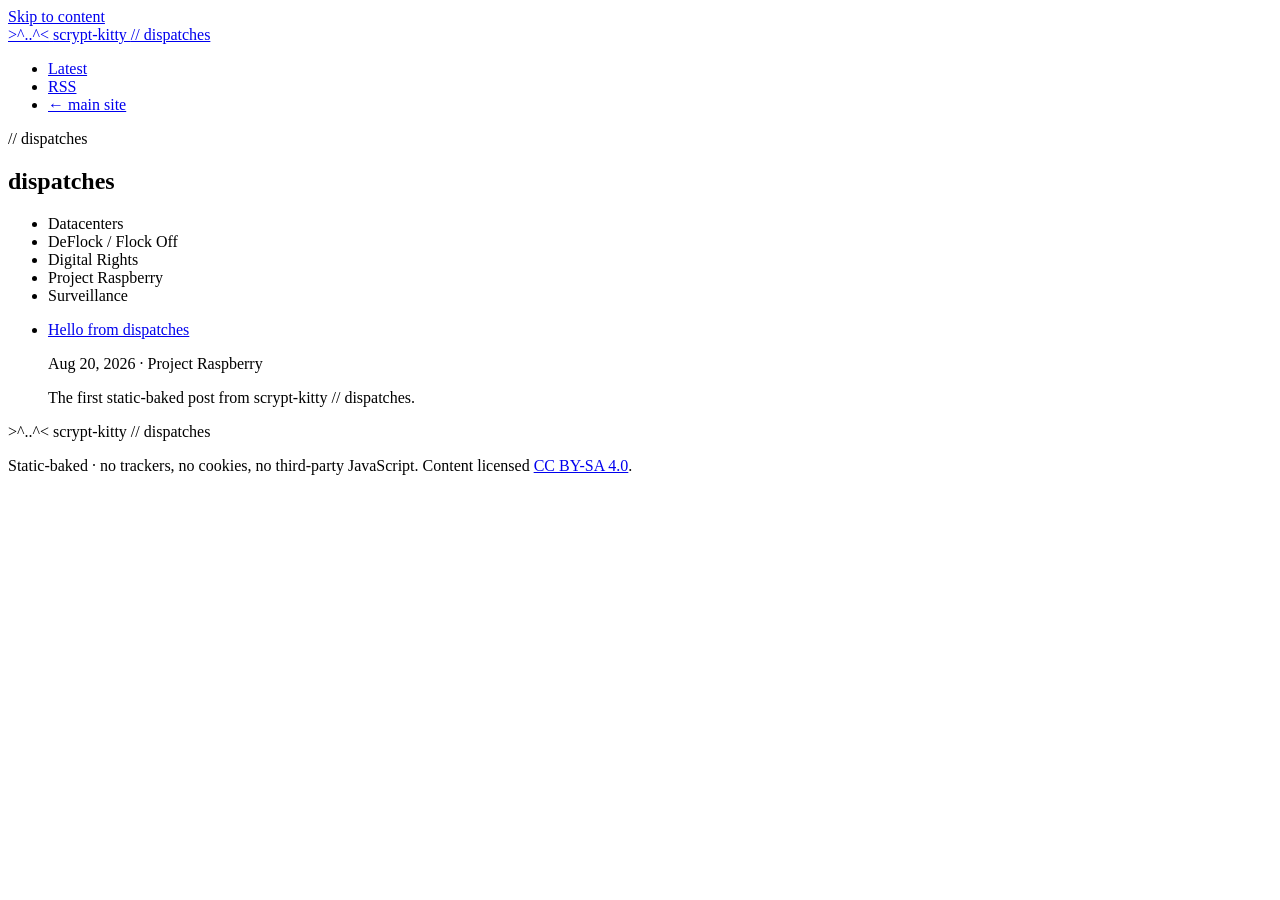
==== index.html @ f60e87bd "publish 2026-08-21T00:22:42Z" ====
<!DOCTYPE html>
<html lang="en">
<head>
  <meta charset="utf-8" />
  <meta name="viewport" content="width=device-width, initial-scale=1" />
  <title>dispatches — scrypt-kitty // dispatches</title>
  <meta name="description" content="" />
  <meta name="referrer" content="no-referrer" />
  <meta name="color-scheme" content="dark light" />
  <meta name="theme-color" content="#0a0e12" />
  <link rel="icon" href="/dispatches/static/favicon.5802872a1975.svg" type="image/svg+xml" />
  <link rel="alternate" type="application/atom+xml" title="dispatches" href="/dispatches/feed.xml" />
  <link rel="stylesheet" href="/dispatches/static/css/scrypt-kitty.a4c31ff35c9d.css" />
</head>
<body>
  <a class="skip-link" href="#main">Skip to content</a>
  <header class="site-header">
    <nav class="nav" aria-label="Primary">
      <a class="brand" href="/dispatches/">
        <span class="brand-mark" aria-hidden="true">&gt;^..^&lt;</span>
        <span class="brand-name">scrypt-kitty <span class="dim">// dispatches</span></span>
      </a>
      <ul class="nav-links">
        <li><a href="/dispatches/">Latest</a></li>
        <li><a href="/dispatches/feed.xml">RSS</a></li>
        <li><a href="https://scrypt-kitty.example" rel="noopener">← main site</a></li>
      </ul>
    </nav>
  </header>

  <main id="main">
    
<section class="hero-lite">
  <div class="wrap">
    <p class="eyebrow">// dispatches</p>
    <h1>dispatches</h1>
    
  </div>
</section>

<section class="section">
  <div class="wrap">
    
    <ul class="chip-row" aria-label="Categories">
      <li class="chip">Datacenters</li><li class="chip">DeFlock / Flock Off</li><li class="chip">Digital Rights</li><li class="chip">Project Raspberry</li><li class="chip">Surveillance</li>
    </ul>
    

    <ul class="post-list">
      
      <li class="post-item">
        <a class="post-title" href="/dispatches/hello-from-dispatches/">Hello from dispatches</a>
        <p class="post-meta">
          <time datetime="2026-08-20">Aug 20, 2026</time>
          · <span class="cat">Project Raspberry</span>
        </p>
        <p class="post-intro">The first static-baked post from scrypt-kitty // dispatches.</p>
      </li>
      
    </ul>
  </div>
</section>

  </main>

  <footer class="site-footer">
    <div class="wrap">
      <p><span class="brand-mark" aria-hidden="true">&gt;^..^&lt;</span> scrypt-kitty // dispatches</p>
      <p class="footer-pledge">Static-baked · no trackers, no cookies, no third-party JavaScript.
      Content licensed <a href="https://creativecommons.org/licenses/by-sa/4.0/" rel="noopener">CC BY-SA 4.0</a>.</p>
    </div>
  </footer>
</body>
</html>
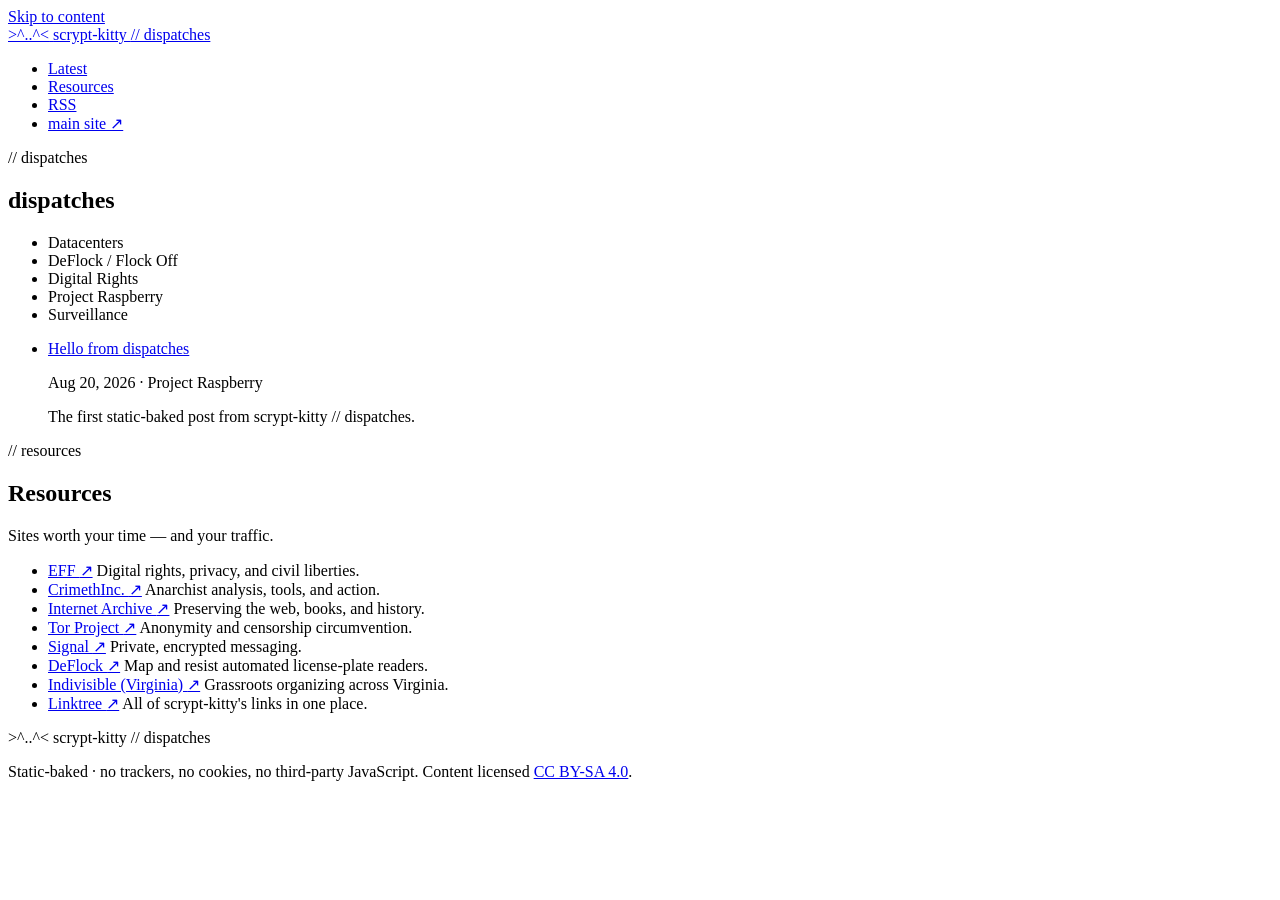
==== commit a2b07323: "publish 2026-08-21T00:45:45Z" ====
--- a/index.html
+++ b/index.html
@@ -11,7 +11,7 @@
   <meta name="theme-color" content="#0a0e12" />
   <link rel="icon" href="/dispatches/static/favicon.5802872a1975.svg" type="image/svg+xml" />
   <link rel="alternate" type="application/atom+xml" title="dispatches" href="/dispatches/feed.xml" />
-  <link rel="stylesheet" href="/dispatches/static/css/scrypt-kitty.a4c31ff35c9d.css" />
+  <link rel="stylesheet" href="/dispatches/static/css/scrypt-kitty.26882d199183.css" />
 </head>
 <body>
   <a class="skip-link" href="#main">Skip to content</a>
@@ -23,8 +23,9 @@
       </a>
       <ul class="nav-links">
         <li><a href="/dispatches/">Latest</a></li>
+        <li><a href="/dispatches/#resources">Resources</a></li>
         <li><a href="/dispatches/feed.xml">RSS</a></li>
-        <li><a href="https://scrypt-kitty.example" rel="noopener">← main site</a></li>
+        <li><a href="https://scrypt-kitty.github.io/scrypt-kitty-site/" rel="noopener">main site ↗</a></li>
       </ul>
     </nav>
   </header>
@@ -62,6 +63,57 @@
   </div>
 </section>
 
+<section class="section section-alt" id="resources">
+  <div class="wrap">
+    <p class="eyebrow">// resources</p>
+    <h2 class="resources-title">Resources</h2>
+    <p class="muted">Sites worth your time — and your traffic.</p>
+    <ul class="resource-list">
+      
+      <li class="resource">
+        <a class="resource-name" href="https://www.eff.org" rel="noopener noreferrer">EFF <span aria-hidden="true">↗</span></a>
+        <span class="resource-blurb">Digital rights, privacy, and civil liberties.</span>
+      </li>
+      
+      <li class="resource">
+        <a class="resource-name" href="https://crimethinc.com" rel="noopener noreferrer">CrimethInc. <span aria-hidden="true">↗</span></a>
+        <span class="resource-blurb">Anarchist analysis, tools, and action.</span>
+      </li>
+      
+      <li class="resource">
+        <a class="resource-name" href="https://archive.org" rel="noopener noreferrer">Internet Archive <span aria-hidden="true">↗</span></a>
+        <span class="resource-blurb">Preserving the web, books, and history.</span>
+      </li>
+      
+      <li class="resource">
+        <a class="resource-name" href="https://www.torproject.org" rel="noopener noreferrer">Tor Project <span aria-hidden="true">↗</span></a>
+        <span class="resource-blurb">Anonymity and censorship circumvention.</span>
+      </li>
+      
+      <li class="resource">
+        <a class="resource-name" href="https://signal.org" rel="noopener noreferrer">Signal <span aria-hidden="true">↗</span></a>
+        <span class="resource-blurb">Private, encrypted messaging.</span>
+      </li>
+      
+      <li class="resource">
+        <a class="resource-name" href="https://deflock.me" rel="noopener noreferrer">DeFlock <span aria-hidden="true">↗</span></a>
+        <span class="resource-blurb">Map and resist automated license-plate readers.</span>
+      </li>
+      
+      <li class="resource">
+        <a class="resource-name" href="https://indivisible.org" rel="noopener noreferrer">Indivisible (Virginia) <span aria-hidden="true">↗</span></a>
+        <span class="resource-blurb">Grassroots organizing across Virginia.</span>
+      </li>
+      
+      <li class="resource">
+        <a class="resource-name" href="https://linktr.ee/rcperez" rel="noopener noreferrer">Linktree <span aria-hidden="true">↗</span></a>
+        <span class="resource-blurb">All of scrypt-kitty&#x27;s links in one place.</span>
+      </li>
+      
+    </ul>
+  </div>
+</section>
+
   </main>
 
   <footer class="site-footer">
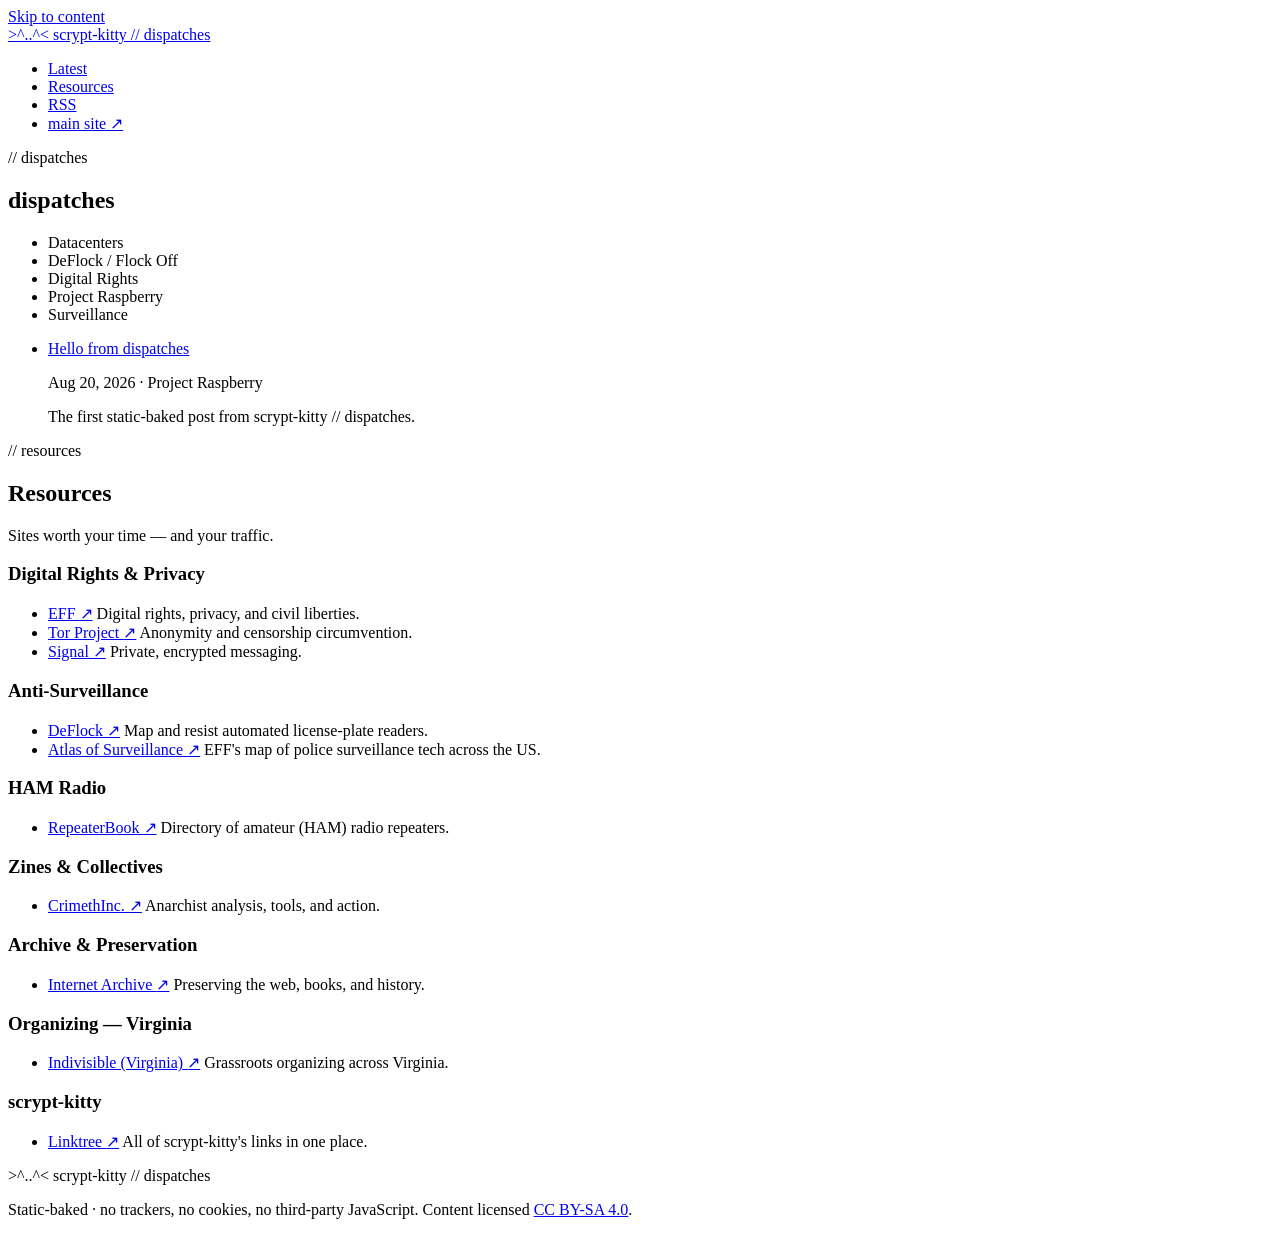
==== commit 5a8099cd: "publish 2026-08-21T09:49:23Z" ====
--- a/index.html
+++ b/index.html
@@ -11,7 +11,7 @@
   <meta name="theme-color" content="#0a0e12" />
   <link rel="icon" href="/dispatches/static/favicon.5802872a1975.svg" type="image/svg+xml" />
   <link rel="alternate" type="application/atom+xml" title="dispatches" href="/dispatches/feed.xml" />
-  <link rel="stylesheet" href="/dispatches/static/css/scrypt-kitty.26882d199183.css" />
+  <link rel="stylesheet" href="/dispatches/static/css/scrypt-kitty.2478fc40251c.css" />
 </head>
 <body>
   <a class="skip-link" href="#main">Skip to content</a>
@@ -25,7 +25,7 @@
         <li><a href="/dispatches/">Latest</a></li>
         <li><a href="/dispatches/#resources">Resources</a></li>
         <li><a href="/dispatches/feed.xml">RSS</a></li>
-        <li><a href="https://scrypt-kitty.github.io/scrypt-kitty-site/" rel="noopener">main site ↗</a></li>
+        <li><a href="https://scrypt-kitty.github.io/" rel="noopener">main site ↗</a></li>
       </ul>
     </nav>
   </header>
@@ -68,49 +68,107 @@
     <p class="eyebrow">// resources</p>
     <h2 class="resources-title">Resources</h2>
     <p class="muted">Sites worth your time — and your traffic.</p>
-    <ul class="resource-list">
-      
-      <li class="resource">
-        <a class="resource-name" href="https://www.eff.org" rel="noopener noreferrer">EFF <span aria-hidden="true">↗</span></a>
-        <span class="resource-blurb">Digital rights, privacy, and civil liberties.</span>
-      </li>
-      
-      <li class="resource">
-        <a class="resource-name" href="https://crimethinc.com" rel="noopener noreferrer">CrimethInc. <span aria-hidden="true">↗</span></a>
-        <span class="resource-blurb">Anarchist analysis, tools, and action.</span>
-      </li>
-      
-      <li class="resource">
-        <a class="resource-name" href="https://archive.org" rel="noopener noreferrer">Internet Archive <span aria-hidden="true">↗</span></a>
-        <span class="resource-blurb">Preserving the web, books, and history.</span>
-      </li>
-      
-      <li class="resource">
-        <a class="resource-name" href="https://www.torproject.org" rel="noopener noreferrer">Tor Project <span aria-hidden="true">↗</span></a>
-        <span class="resource-blurb">Anonymity and censorship circumvention.</span>
-      </li>
-      
-      <li class="resource">
-        <a class="resource-name" href="https://signal.org" rel="noopener noreferrer">Signal <span aria-hidden="true">↗</span></a>
-        <span class="resource-blurb">Private, encrypted messaging.</span>
-      </li>
-      
-      <li class="resource">
-        <a class="resource-name" href="https://deflock.me" rel="noopener noreferrer">DeFlock <span aria-hidden="true">↗</span></a>
-        <span class="resource-blurb">Map and resist automated license-plate readers.</span>
-      </li>
-      
-      <li class="resource">
-        <a class="resource-name" href="https://indivisible.org" rel="noopener noreferrer">Indivisible (Virginia) <span aria-hidden="true">↗</span></a>
-        <span class="resource-blurb">Grassroots organizing across Virginia.</span>
-      </li>
-      
-      <li class="resource">
-        <a class="resource-name" href="https://linktr.ee/rcperez" rel="noopener noreferrer">Linktree <span aria-hidden="true">↗</span></a>
-        <span class="resource-blurb">All of scrypt-kitty&#x27;s links in one place.</span>
-      </li>
-      
-    </ul>
+    
+    
+    <div class="resource-group">
+      <h3 class="resource-cat">Digital Rights &amp; Privacy</h3>
+      <ul class="resource-list">
+        
+        <li class="resource">
+          <a class="resource-name" href="https://www.eff.org" rel="noopener noreferrer">EFF <span aria-hidden="true">↗</span></a>
+          <span class="resource-blurb">Digital rights, privacy, and civil liberties.</span>
+        </li>
+        
+        <li class="resource">
+          <a class="resource-name" href="https://www.torproject.org" rel="noopener noreferrer">Tor Project <span aria-hidden="true">↗</span></a>
+          <span class="resource-blurb">Anonymity and censorship circumvention.</span>
+        </li>
+        
+        <li class="resource">
+          <a class="resource-name" href="https://signal.org" rel="noopener noreferrer">Signal <span aria-hidden="true">↗</span></a>
+          <span class="resource-blurb">Private, encrypted messaging.</span>
+        </li>
+        
+      </ul>
+    </div>
+    
+    <div class="resource-group">
+      <h3 class="resource-cat">Anti-Surveillance</h3>
+      <ul class="resource-list">
+        
+        <li class="resource">
+          <a class="resource-name" href="https://deflock.me" rel="noopener noreferrer">DeFlock <span aria-hidden="true">↗</span></a>
+          <span class="resource-blurb">Map and resist automated license-plate readers.</span>
+        </li>
+        
+        <li class="resource">
+          <a class="resource-name" href="https://atlasofsurveillance.org" rel="noopener noreferrer">Atlas of Surveillance <span aria-hidden="true">↗</span></a>
+          <span class="resource-blurb">EFF&#x27;s map of police surveillance tech across the US.</span>
+        </li>
+        
+      </ul>
+    </div>
+    
+    <div class="resource-group">
+      <h3 class="resource-cat">HAM Radio</h3>
+      <ul class="resource-list">
+        
+        <li class="resource">
+          <a class="resource-name" href="https://www.repeaterbook.com" rel="noopener noreferrer">RepeaterBook <span aria-hidden="true">↗</span></a>
+          <span class="resource-blurb">Directory of amateur (HAM) radio repeaters.</span>
+        </li>
+        
+      </ul>
+    </div>
+    
+    <div class="resource-group">
+      <h3 class="resource-cat">Zines &amp; Collectives</h3>
+      <ul class="resource-list">
+        
+        <li class="resource">
+          <a class="resource-name" href="https://crimethinc.com" rel="noopener noreferrer">CrimethInc. <span aria-hidden="true">↗</span></a>
+          <span class="resource-blurb">Anarchist analysis, tools, and action.</span>
+        </li>
+        
+      </ul>
+    </div>
+    
+    <div class="resource-group">
+      <h3 class="resource-cat">Archive &amp; Preservation</h3>
+      <ul class="resource-list">
+        
+        <li class="resource">
+          <a class="resource-name" href="https://archive.org" rel="noopener noreferrer">Internet Archive <span aria-hidden="true">↗</span></a>
+          <span class="resource-blurb">Preserving the web, books, and history.</span>
+        </li>
+        
+      </ul>
+    </div>
+    
+    <div class="resource-group">
+      <h3 class="resource-cat">Organizing — Virginia</h3>
+      <ul class="resource-list">
+        
+        <li class="resource">
+          <a class="resource-name" href="https://indivisible.org" rel="noopener noreferrer">Indivisible (Virginia) <span aria-hidden="true">↗</span></a>
+          <span class="resource-blurb">Grassroots organizing across Virginia.</span>
+        </li>
+        
+      </ul>
+    </div>
+    
+    <div class="resource-group">
+      <h3 class="resource-cat">scrypt-kitty</h3>
+      <ul class="resource-list">
+        
+        <li class="resource">
+          <a class="resource-name" href="https://linktr.ee/rcperez" rel="noopener noreferrer">Linktree <span aria-hidden="true">↗</span></a>
+          <span class="resource-blurb">All of scrypt-kitty&#x27;s links in one place.</span>
+        </li>
+        
+      </ul>
+    </div>
+    
   </div>
 </section>
 
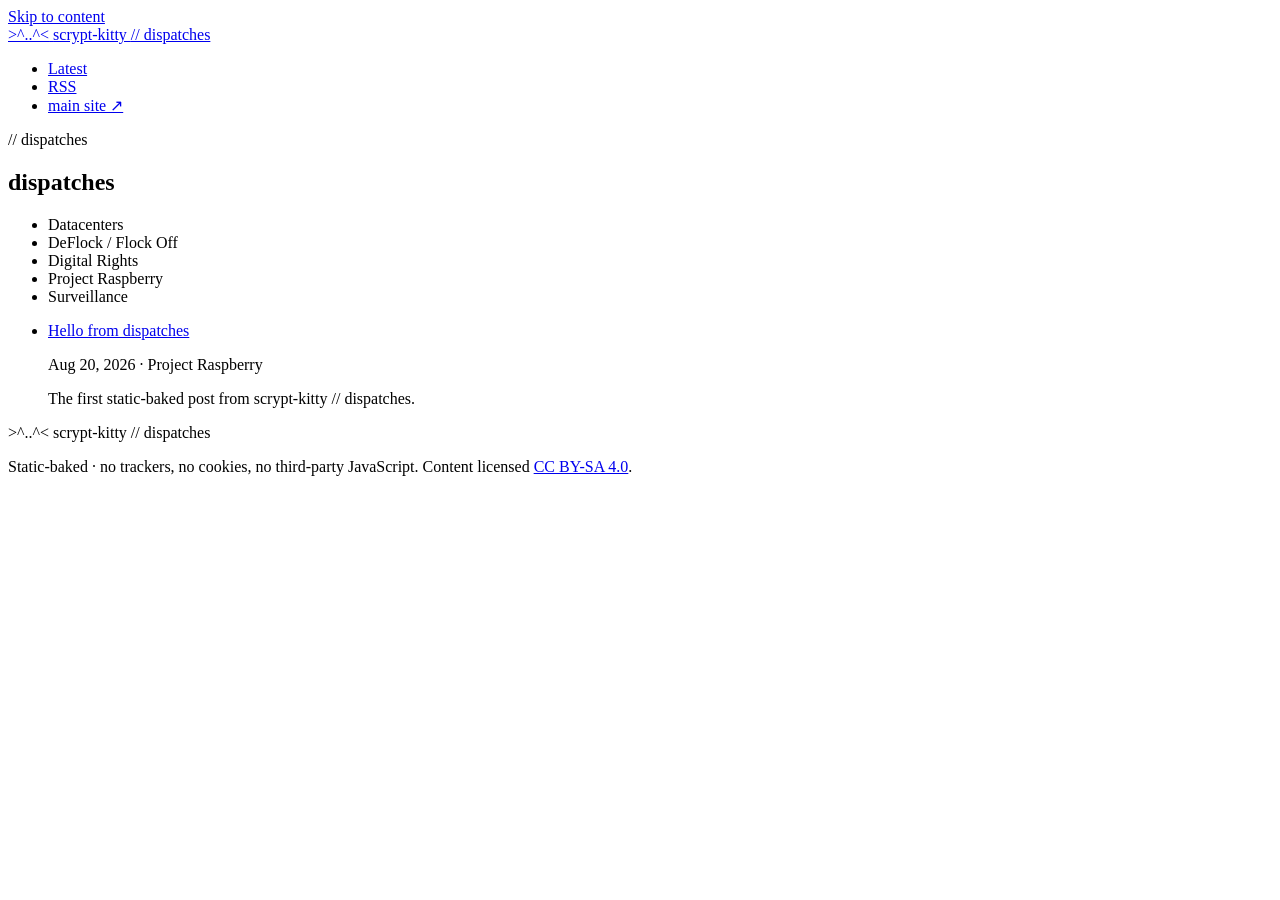
==== commit d281103c: "publish 2026-08-21T10:12:37Z" ====
--- a/index.html
+++ b/index.html
@@ -17,13 +17,12 @@
   <a class="skip-link" href="#main">Skip to content</a>
   <header class="site-header">
     <nav class="nav" aria-label="Primary">
-      <a class="brand" href="/dispatches/">
+      <a class="brand" href="https://scrypt-kitty.github.io/">
         <span class="brand-mark" aria-hidden="true">&gt;^..^&lt;</span>
         <span class="brand-name">scrypt-kitty <span class="dim">// dispatches</span></span>
       </a>
       <ul class="nav-links">
         <li><a href="/dispatches/">Latest</a></li>
-        <li><a href="/dispatches/#resources">Resources</a></li>
         <li><a href="/dispatches/feed.xml">RSS</a></li>
         <li><a href="https://scrypt-kitty.github.io/" rel="noopener">main site ↗</a></li>
       </ul>
@@ -63,115 +62,6 @@
   </div>
 </section>
 
-<section class="section section-alt" id="resources">
-  <div class="wrap">
-    <p class="eyebrow">// resources</p>
-    <h2 class="resources-title">Resources</h2>
-    <p class="muted">Sites worth your time — and your traffic.</p>
-    
-    
-    <div class="resource-group">
-      <h3 class="resource-cat">Digital Rights &amp; Privacy</h3>
-      <ul class="resource-list">
-        
-        <li class="resource">
-          <a class="resource-name" href="https://www.eff.org" rel="noopener noreferrer">EFF <span aria-hidden="true">↗</span></a>
-          <span class="resource-blurb">Digital rights, privacy, and civil liberties.</span>
-        </li>
-        
-        <li class="resource">
-          <a class="resource-name" href="https://www.torproject.org" rel="noopener noreferrer">Tor Project <span aria-hidden="true">↗</span></a>
-          <span class="resource-blurb">Anonymity and censorship circumvention.</span>
-        </li>
-        
-        <li class="resource">
-          <a class="resource-name" href="https://signal.org" rel="noopener noreferrer">Signal <span aria-hidden="true">↗</span></a>
-          <span class="resource-blurb">Private, encrypted messaging.</span>
-        </li>
-        
-      </ul>
-    </div>
-    
-    <div class="resource-group">
-      <h3 class="resource-cat">Anti-Surveillance</h3>
-      <ul class="resource-list">
-        
-        <li class="resource">
-          <a class="resource-name" href="https://deflock.me" rel="noopener noreferrer">DeFlock <span aria-hidden="true">↗</span></a>
-          <span class="resource-blurb">Map and resist automated license-plate readers.</span>
-        </li>
-        
-        <li class="resource">
-          <a class="resource-name" href="https://atlasofsurveillance.org" rel="noopener noreferrer">Atlas of Surveillance <span aria-hidden="true">↗</span></a>
-          <span class="resource-blurb">EFF&#x27;s map of police surveillance tech across the US.</span>
-        </li>
-        
-      </ul>
-    </div>
-    
-    <div class="resource-group">
-      <h3 class="resource-cat">HAM Radio</h3>
-      <ul class="resource-list">
-        
-        <li class="resource">
-          <a class="resource-name" href="https://www.repeaterbook.com" rel="noopener noreferrer">RepeaterBook <span aria-hidden="true">↗</span></a>
-          <span class="resource-blurb">Directory of amateur (HAM) radio repeaters.</span>
-        </li>
-        
-      </ul>
-    </div>
-    
-    <div class="resource-group">
-      <h3 class="resource-cat">Zines &amp; Collectives</h3>
-      <ul class="resource-list">
-        
-        <li class="resource">
-          <a class="resource-name" href="https://crimethinc.com" rel="noopener noreferrer">CrimethInc. <span aria-hidden="true">↗</span></a>
-          <span class="resource-blurb">Anarchist analysis, tools, and action.</span>
-        </li>
-        
-      </ul>
-    </div>
-    
-    <div class="resource-group">
-      <h3 class="resource-cat">Archive &amp; Preservation</h3>
-      <ul class="resource-list">
-        
-        <li class="resource">
-          <a class="resource-name" href="https://archive.org" rel="noopener noreferrer">Internet Archive <span aria-hidden="true">↗</span></a>
-          <span class="resource-blurb">Preserving the web, books, and history.</span>
-        </li>
-        
-      </ul>
-    </div>
-    
-    <div class="resource-group">
-      <h3 class="resource-cat">Organizing — Virginia</h3>
-      <ul class="resource-list">
-        
-        <li class="resource">
-          <a class="resource-name" href="https://indivisible.org" rel="noopener noreferrer">Indivisible (Virginia) <span aria-hidden="true">↗</span></a>
-          <span class="resource-blurb">Grassroots organizing across Virginia.</span>
-        </li>
-        
-      </ul>
-    </div>
-    
-    <div class="resource-group">
-      <h3 class="resource-cat">scrypt-kitty</h3>
-      <ul class="resource-list">
-        
-        <li class="resource">
-          <a class="resource-name" href="https://linktr.ee/rcperez" rel="noopener noreferrer">Linktree <span aria-hidden="true">↗</span></a>
-          <span class="resource-blurb">All of scrypt-kitty&#x27;s links in one place.</span>
-        </li>
-        
-      </ul>
-    </div>
-    
-  </div>
-</section>
-
   </main>
 
   <footer class="site-footer">
